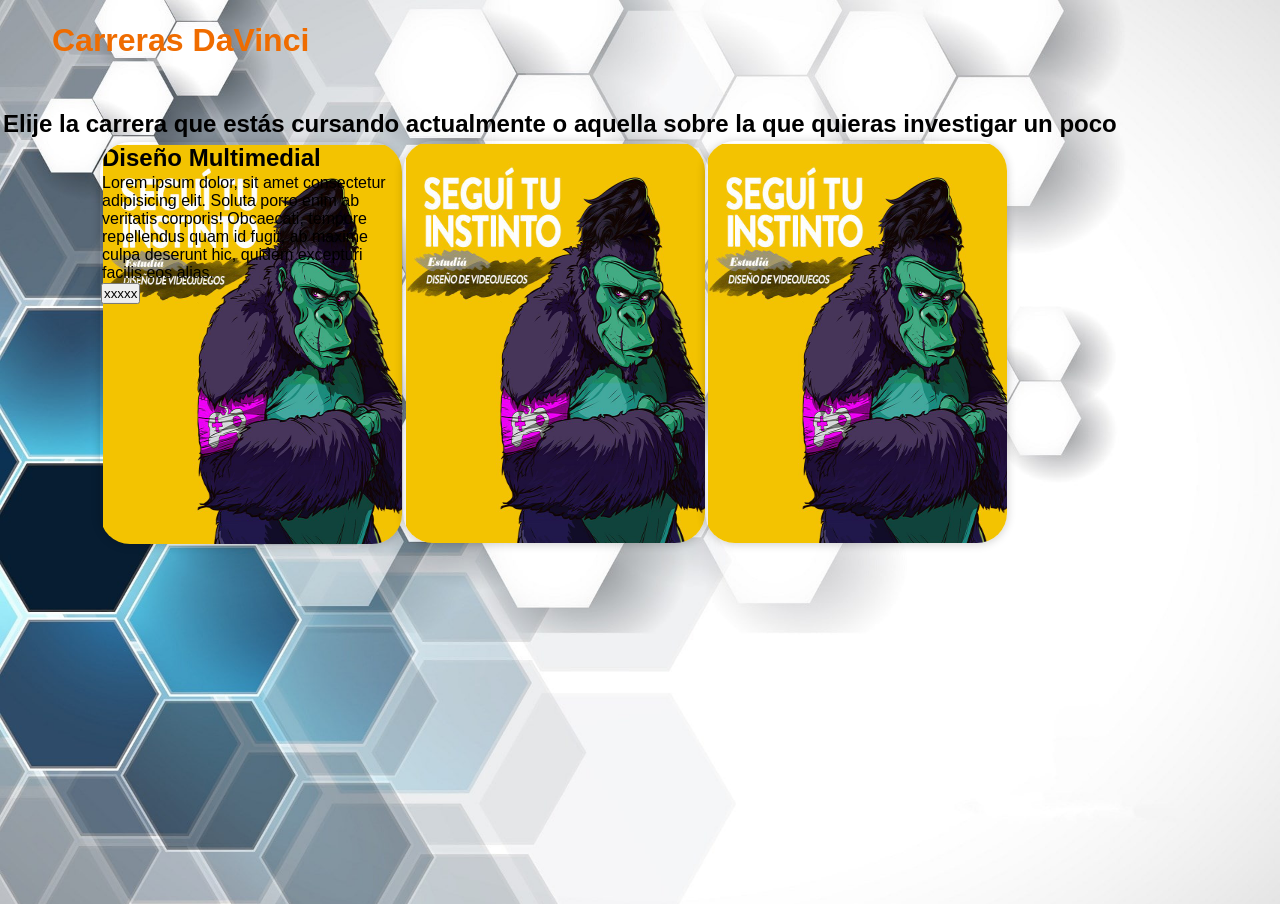
==== carreras.html @ 26aa0c49 "seccion carreras Se estableció la forma en que se visualizarán las diferentes carreras en forma de t" ====
<!DOCTYPE html>
<html lang="en">
<head>
    <meta charset="UTF-8">
    <meta http-equiv="X-UA-Compatible" content="IE=edge">
    <meta name="viewport" content="width=device-width, initial-scale=1.0">
    <link rel="stylesheet" href="style.css">
    <title>Carreras</title>
</head>
<body>
    <h1>Carreras DaVinci</h1>
    <h2>Elije la carrera que estás cursando actualmente o aquella sobre la que quieras investigar un poco</h2>

    <div class="container-card">
        <div class="card-father">
            <div class="card">
                <div class="card-front">
                    <figure>
                        <img src="imagenes/Cards/DiseñoDeVideojuegos.jpg" width="300" height="400" alt="Diseño Multimedial">
                    </figure>
                </div>
                <div class="card-back">
                    <h2>Diseño Multimedial</h2>
                    <p>Lorem ipsum dolor, sit amet consectetur adipisicing elit. Soluta porro enim ab veritatis corporis! Obcaecati, 
                        tempore repellendus quam id fugit, ab maxime culpa deserunt hic, quidem excepturi facilis eos alias.</p>
                    <input type="button" value="xxxxx" >
                </div>
            </div>
        </div>

        <div class="card">
            <figure>
                <img src="imagenes/Cards/DiseñoDeVideojuegos.jpg" width="300" height="400" alt="Diseños Gráfico Artístico Digital">
            </figure>
        </div>

        <div class="card">
            <figure>
                <img src="imagenes/Cards/DiseñoDeVideojuegos.jpg" width="300" height="400" alt="Programación de Videojuegos">
            </figure>
        </div>
    </div>

    




    
    
    



</body>
</html>
---- style.css ----
*{
    margin: 0px;
    padding: 1px;
}

body{
  display: flex;
  flex-direction: column;
  min-height: 100vh;
  margin: 0;
  background-image: url("./imagenes/hexaAZBL.jpg");
  background-size: cover;
  font-family: sans-serif;

}

.contLogin{
  display: flex;
  justify-content: center;
  margin-top:50px;
  width: 100%;
  height: 200%;
}

.formulario{
  padding: 10px 40px;
  background:rgba(0,0,0,0.7);
  border-radius: 10px;
  color: #fff;
  box-shadow: 0 15px 25px rgba(0,0,0,0.5);
}

.formulario::before{
  content:'';
  position: absolute;
  top: 0;
  left: 0;
  width: 50%;
  height: 100%;
  pointer-events: none;
}

.formulario input{
  margin-bottom: 40px;
}

.formulario img{
  position: absolute;
  top:-50px;
  left: calc(50% - 50%);
  width: 100px;
}

h1{
  padding: 20px 50px 50px;
  color: #EF6C00;
}

.formulario .input-group{
  position: relative;
}

.error{
  color: red;
}

.formulario .input-group input{
  width:100%;
  padding: 10px 0;
  font-size: 1rem;
  letter-spacing: 1px;
  margin-top: 30px;
  border: none;
  border-bottom: 1px solid #fff;
  outline: none;
  background-color: transparent;
  color: inherit;
}

.parrafo{
  display: flex;
  justify-content: right;
  background-color: none;
}

.parrafo a{
  text-decoration: none;
  color:#EF6C00;
}


.parrafo2 a{
  text-decoration: none;
  color:#EF6C00;
}

/*pantallaBienvenida*/
.p-bienvenida{
  display: flex;
  justify-content: right;
  margin-left: 50%;
  color: black;
  font-style: oblique;
  font-family: 'Franklin Gothic Medium', 'Arial Narrow', Arial, sans-serif;
  background-color: purple;
}

/* agrupa todos los botones aca */
#main-container{
  background-color: red;
}

.btn{
  text-decoration: none;
  display: inline-block;
  border-radius: 3px;
  padding: 20px 15px;
}

/* CARRERAS */
.container-card{
  display: flex;
  margin-top: 1%;
  width: 100%;
  max-width: 1100px;
  justify-content: center;
  
}

.card-father{
  *margin: 20px; /* el * antes del margin indica que no lo está aplicando en este momento */
  
}

.card{
  width: 300px;
  height: 400px;
  border-radius: 30px;
  box-shadow: 0px 1px 10px rgba(0,0,0,0.2);
  overflow: hidden;
  cursor: pointer;
  transition: all 400ms ease;
  position: relative; /*card (padre de front y back) es relative para que ambos se junten a la misma altura
}

.card:hover{
  box-shadow: 5px 5px 10px rgba(0,0,0,0.5); /*intesidad de sombreado hover*/
  transform: translateY(-3%);
}

.card-front,
.card-back{
  width: 100%;
  height: 100%;
  position: absolute;
  top: 0;
  left: 0;
  
}
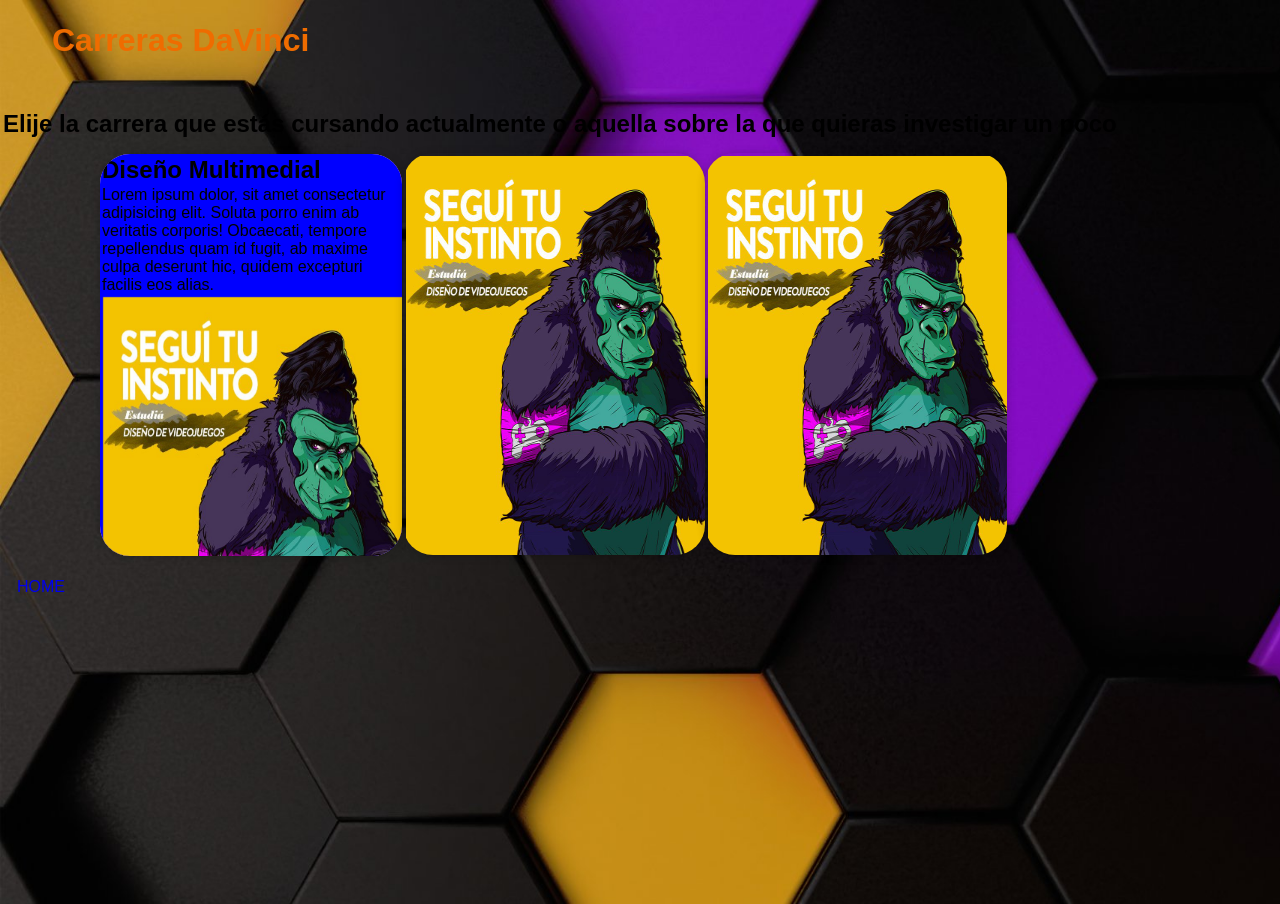
==== commit c5c6fa6b: "boton en sección carreras Se agregó boton de HOME en carreras.html Se cambió el background del body " ====
--- a/carreras.html
+++ b/carreras.html
@@ -15,15 +15,19 @@
         <div class="card-father">
             <div class="card">
                 <div class="card-front">
+                    <h2>-------------------------------------</h2>
                     <figure>
-                        <img src="imagenes/Cards/DiseñoDeVideojuegos.jpg" width="300" height="400" alt="Diseño Multimedial">
+                        <img src="imagenes/Cards/DiseñoDeVideojuegos.jpg" width="300" height="400" alt="Diseños Gráfico Artístico Digital">
                     </figure>
                 </div>
                 <div class="card-back">
                     <h2>Diseño Multimedial</h2>
                     <p>Lorem ipsum dolor, sit amet consectetur adipisicing elit. Soluta porro enim ab veritatis corporis! Obcaecati, 
                         tempore repellendus quam id fugit, ab maxime culpa deserunt hic, quidem excepturi facilis eos alias.</p>
-                    <input type="button" value="xxxxx" >
+                        <figure>
+                            <img src="imagenes/Cards/DiseñoDeVideojuegos.jpg" width="300" height="400" alt="Diseños Gráfico Artístico Digital">
+                        </figure>
+                        <input type="button" value="xxxxx" >
                 </div>
             </div>
         </div>
@@ -41,6 +45,7 @@
         </div>
     </div>
 
+    <a href="index.php" class="btn">HOME</a> <br>
     
 
 
--- a/style.css
+++ b/style.css
@@ -9,11 +9,14 @@
   flex-direction: column;
   min-height: 100vh;
   margin: 0;
-  background-image: url("./imagenes/hexaAZBL.jpg");
+  *background-color: indigo;
+  background-image: url("./imagenes/hexaVNN.jpg");
   background-size: cover;
   font-family: sans-serif;
 
 }
+
+
 
 .contLogin{
   display: flex;
@@ -100,15 +103,17 @@
   display: flex;
   justify-content: right;
   margin-left: 50%;
-  color: black;
+  color: white;
   font-style: oblique;
   font-family: 'Franklin Gothic Medium', 'Arial Narrow', Arial, sans-serif;
-  background-color: purple;
+  background:rgba(0,0,0,0.7);
+  padding: 20px;
+
 }
 
 /* agrupa todos los botones aca */
 #main-container{
-  background-color: red;
+  background-color: rgb(124, 116, 116);
 }
 
 .btn{
@@ -118,6 +123,7 @@
   padding: 20px 15px;
 }
 
+
 /* CARRERAS */
 .container-card{
   display: flex;
@@ -125,11 +131,15 @@
   width: 100%;
   max-width: 1100px;
   justify-content: center;
-  
 }
 
 .card-father{
   *margin: 20px; /* el * antes del margin indica que no lo está aplicando en este momento */
+  perspective: 1000px;
+}
+
+.card-father:active .card{
+  transform: rotateY(180deg) translateY(-3%);
   
 }
 
@@ -141,7 +151,9 @@
   overflow: hidden;
   cursor: pointer;
   transition: all 400ms ease;
-  position: relative; /*card (padre de front y back) es relative para que ambos se junten a la misma altura
+  position: relative; /*card (padre de front y back) es relative para que ambos se junten a la misma altura */
+  transform-style: preserve-3d;
+  *background: red;
 }
 
 .card:hover{
@@ -149,14 +161,24 @@
   transform: translateY(-3%);
 }
 
-.card-front,
+.card-front, /* la "," indica que se aplica el contenido de las {} a ambas "cards" */
 .card-back{
   width: 100%;
   height: 100%;
   position: absolute;
   top: 0;
   left: 0;
-  
+  backface-visibility: hidden;
+  transform-style: preserve-3d;
+  background: white;
+}
+
+.card-back{
+  background-color: blue;
+}
+
+.card-front{
+  background-color: pink;
 }
 
 
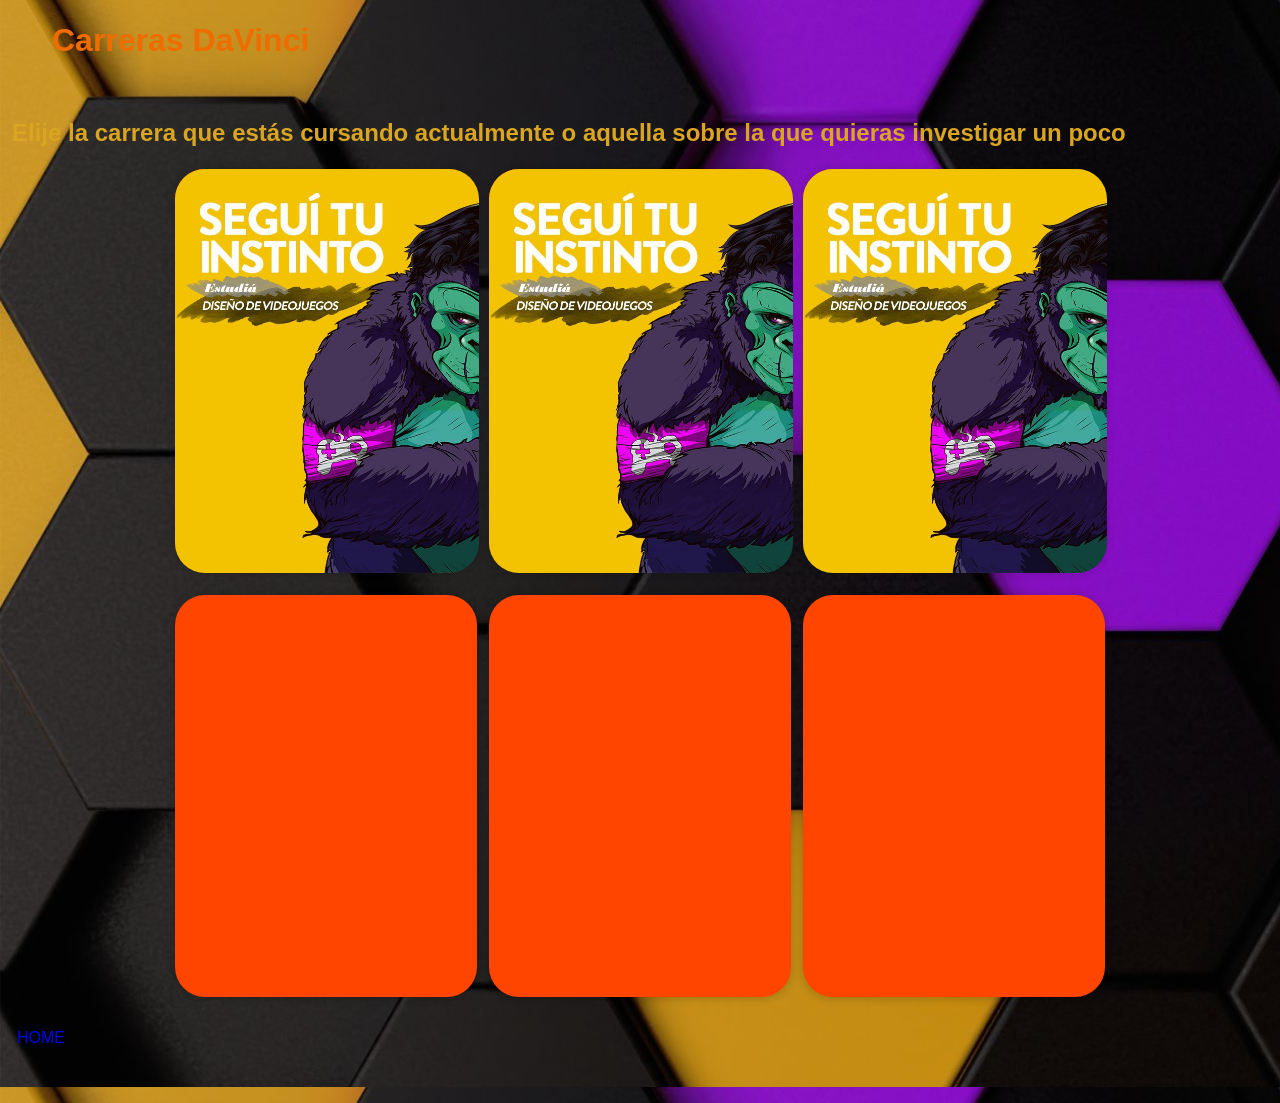
==== commit 68805c55: "Sección Carreras (Cards/Textos/efecto hover y active) Se arregló casi en su totalidad la sección de " ====
--- a/carreras.html
+++ b/carreras.html
@@ -12,39 +12,115 @@
     <h2>Elije la carrera que estás cursando actualmente o aquella sobre la que quieras investigar un poco</h2>
 
     <div class="container-card">
+        <!--Tarjeta 1-->
         <div class="card-father">
             <div class="card">
-                <div class="card-front">
-                    <h2>-------------------------------------</h2>
-                    <figure>
-                        <img src="imagenes/Cards/DiseñoDeVideojuegos.jpg" width="300" height="400" alt="Diseños Gráfico Artístico Digital">
-                    </figure>
+                <div class="card-front card1">
+                    
                 </div>
                 <div class="card-back">
                     <h2>Diseño Multimedial</h2>
-                    <p>Lorem ipsum dolor, sit amet consectetur adipisicing elit. Soluta porro enim ab veritatis corporis! Obcaecati, 
-                        tempore repellendus quam id fugit, ab maxime culpa deserunt hic, quidem excepturi facilis eos alias.</p>
-                        <figure>
-                            <img src="imagenes/Cards/DiseñoDeVideojuegos.jpg" width="300" height="400" alt="Diseños Gráfico Artístico Digital">
-                        </figure>
-                        <input type="button" value="xxxxx" >
+                    <p>Estudiar Diseño Multimedial en Escuela Da Vinci te prepara para una carrera profesional llena de 
+                        posibilidades, con un programa tecnológico e interdisciplinario que combina conocimientos 
+                        provenientes de múltiples áreas técnicas y creativas. En un ambiente estimulante, y de la mano de 
+                        profesores que son destacados profesionales en actividad, aprendé: comunicación transmedia, 
+                        programación y desarrollo de apps y páginas web, e-commerce, marketing digital, publicidad, 
+                        posproducción de cine y sonido, motion graphics, animación 3D, captura de movimiento, mapping, 
+                        diseño gráfico digital, diseño de videojuegos para advergaming, realidad virtual, y realidad aumentada, 
+                        entre otras especialidades.</p>
                 </div>
             </div>
         </div>
-
-        <div class="card">
-            <figure>
-                <img src="imagenes/Cards/DiseñoDeVideojuegos.jpg" width="300" height="400" alt="Diseños Gráfico Artístico Digital">
-            </figure>
+        <!--Tarjeta 2-->
+        <div class="card-father">
+            <div class="card">
+                <div class="card-front card2">
+                    
+                </div>
+                <div class="card-back">
+                    <h2>Diseño Gráfico Artístico Digital</h2>
+                    <p>La carrera de Diseño Gráfico Artístico Digital en Escuela Da Vinci te brinda una formación completa 
+                        en las diversas áreas artísticas y profesionales del diseño, incorporando el uso de lo último en 
+                        herramientas tecnológicas. Desarrollá tu propia estética y aprendé a comunicarte a través de un 
+                        lenguaje visual personal, combinando tipografía, fotografía, color, ilustración, imagen, video, 
+                        3D y técnicas que vinculan arte y tecnología.</p>
+                    <input type="button" value="xxxxx" >
+                </div>
+            </div>
         </div>
-
-        <div class="card">
-            <figure>
-                <img src="imagenes/Cards/DiseñoDeVideojuegos.jpg" width="300" height="400" alt="Programación de Videojuegos">
-            </figure>
+        <!--Tarjeta 3-->
+        <div class="card-father">
+            <div class="card">
+                <div class="card-front card3">
+                    
+                </div>
+                <div class="card-back">
+                    <h2>Programación de Videojuegos</h2>
+                    <p>Aprendé concept art, planificación lógica y estratégica, animación 2D y 3D, manipulación de imagen 
+                        y sonido, game design, programación y testeo, inteligencia artificial, realidad virtual, captura de 
+                        movimiento, y todo lo necesario para llevar tus proyectos desde el borrador inicial hasta su 
+                        concreción final, listos para ser distribuidos.</p>
+                    <input type="button" value="xxxxx" >
+                </div>
+            </div>
         </div>
     </div>
 
+    <div class="container-card">
+        <!--Tarjeta 4-->
+        <div class="card-father">
+            <div class="card">
+                <div class="card-front card4">
+                    
+                </div>
+                <div class="card-back">
+                    <h2>Cine de Animación y Posproducción</h2>
+                    <p>Cine de Animación y Posproducción tiene por objetivo formar un artista profesional que pueda dirigir 
+                        su obra o formar parte de un equipo en una productora. Trabajamos con los softwares que el medio 
+                        profesional requiere para cumplir con la expectativa laboral del estudiante. Los profesores que 
+                        forman a nuestros alumnos son profesionales que hoy ejercen en el medio laboral.</p>
+                </div>
+            </div>
+        </div>
+        <!--Tarjeta 5-->
+        <div class="card-father">
+            <div class="card">
+                <div class="card-front card5">
+                    
+                </div>
+                <div class="card-back">
+                    <h2>Diseño y Programación Web</h2>
+                    <p>Aprendé técnicas para la creación de Páginas Web RESS (Responsive + Server Side Components), y 
+                        Aplicaciones Móviles (Progressive Web Apps), que te permitirán convertirte en un Desarrollador 
+                        Web y Mobile experto, capaz de desarrollar front y backend (Full Stack Developer) de páginas 
+                        atractivas, modernas y funcionales.br </br>
+
+                        Todo esto se potencia con conocimientos avanzandos en IOT (Internet of Things o programación de 
+                        objetos en el mundo físico), manejo de APIs, Marketing Digital, Servidores, Diseño UX, Análisis 
+                        de Datos, Creación de Juegos Online, Creación de Contenido y Producción de Videos Web. </p>
+                    <input type="button" value="xxxxx" >
+                </div>
+            </div>
+        </div>
+        <!--Tarjeta 6-->
+        <div class="card-father">
+            <div class="card">
+                <div class="card-front card6">
+                    
+                </div>
+                <div class="card-back">
+                    <h2>Analista de Sistemasl</h2>
+                    <p>La carrera de Analista de Sistemas en Escuela Da Vinci se orienta a la formación de profesionales 
+                        con un fuerte conocimiento en tecnologías de programación y bases de datos modernas, presentes 
+                        en el mercado, con herramientas de uso habitual en las empresas. Se enfoca en los distintos tipos 
+                        de software: escritorio, sistemas web y aplicaciones móviles. Se enseñan también aspectos de 
+                        calidad de software, seguridad informática, estrategias de análisis y diseño de proyectos, que le 
+                        agregan al alumno un perfil único, apto para cargos gerenciales y de toma de decisiones.</p>
+                    <input type="button" value="xxxxx" >
+                </div>
+            </div>
+        </div>
+    </div>
     <a href="index.php" class="btn">HOME</a> <br>
     
 
--- a/style.css
+++ b/style.css
@@ -127,16 +127,25 @@
 /* CARRERAS */
 .container-card{
   display: flex;
-  margin-top: 1%;
-  width: 100%;
-  max-width: 1100px;
+  margin: 5px auto;
+  width: 1100px;
   justify-content: center;
 }
 
 .card-father{
-  *margin: 20px; /* el * antes del margin indica que no lo está aplicando en este momento */
-  perspective: 1000px;
-}
+  margin: 5px; /* el * antes del margin indica que no lo está aplicando en este momento */
+  -webkit-perspective: 800px;
+  perspective: 800px;
+  
+  
+  
+}
+
+.card-father:hover .card{
+  transform: translateY(-3%);
+  box-shadow: 5px 5px 10px rgba(0,0,0,0.5); /*intesidad de sombreado hover */
+  justify-content: center;
+} 
 
 .card-father:active .card{
   transform: rotateY(180deg) translateY(-3%);
@@ -148,37 +157,63 @@
   height: 400px;
   border-radius: 30px;
   box-shadow: 0px 1px 10px rgba(0,0,0,0.2);
-  overflow: hidden;
   cursor: pointer;
-  transition: all 400ms ease;
+  transition: all 600ms ease;
   position: relative; /*card (padre de front y back) es relative para que ambos se junten a la misma altura */
+  background: orangered;
   transform-style: preserve-3d;
-  *background: red;
-}
-
-.card:hover{
-  box-shadow: 5px 5px 10px rgba(0,0,0,0.5); /*intesidad de sombreado hover*/
-  transform: translateY(-3%);
-}
-
-.card-front, /* la "," indica que se aplica el contenido de las {} a ambas "cards" */
-.card-back{
+}
+
+
+
+
+/* la "," indica que se aplica el contenido de las {} a ambas "cards" */
+.card-front, .card-back{
   width: 100%;
   height: 100%;
   position: absolute;
   top: 0;
   left: 0;
+  -webkit-backface-visibility: hidden;
   backface-visibility: hidden;
-  transform-style: preserve-3d;
-  background: white;
+  
 }
 
 .card-back{
-  background-color: blue;
+  transform: rotateY(180deg);
+  padding: 15px;
+  justify-content: center;
+  align-items: center;
+  text-align: center;
+  color: white;
+  font-family: 'Courier New', Courier, monospace;
 }
 
 .card-front{
-  background-color: pink;
-}
-
-
+  width: 100%;
+}
+
+h2{
+  color: goldenrod;
+  padding: 10px;
+}
+
+
+.card1{
+  background-image: url(./imagenes/Cards/DiseñoDeVideojuegos.jpg);  
+  background-size: cover;
+  border-radius: 30px;
+}
+
+.card2{
+  background-image: url(./imagenes/Cards/DiseñoDeVideojuegos.jpg);
+  background-size: cover;
+  border-radius: 30px;
+
+}
+
+.card3{
+  background-image: url(./imagenes/Cards/DiseñoDeVideojuegos.jpg);
+  background-size: cover;
+  border-radius: 30px;
+}
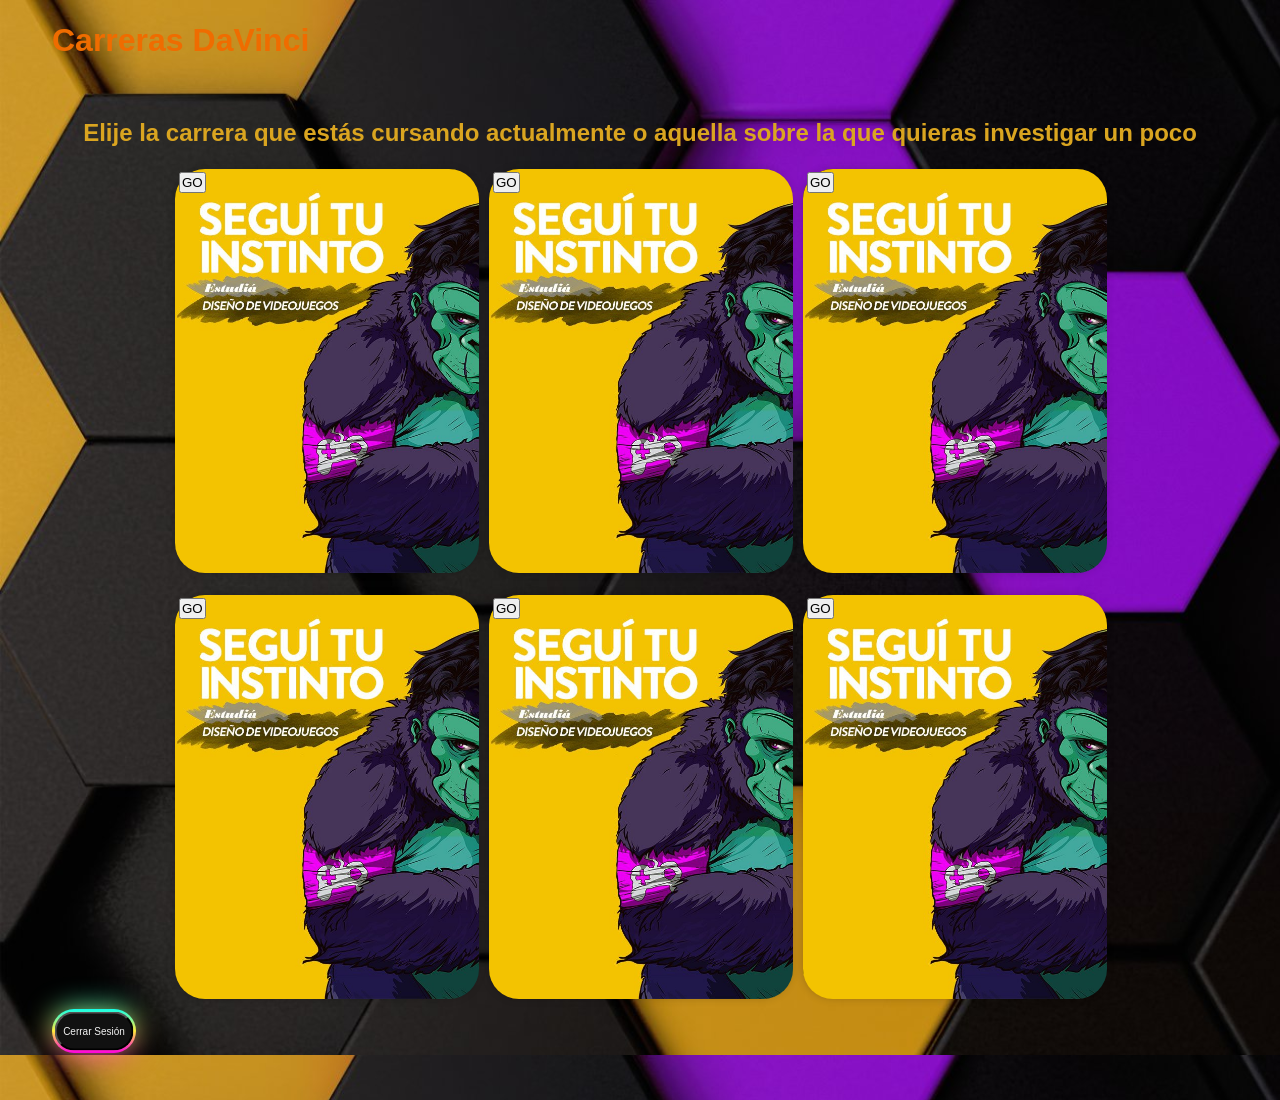
==== commit 701d161e: "Boton Glow Se agregó el botón tipo Glow a la sección de carreras. Este botón sirve de ejemplo para a" ====
--- a/carreras.html
+++ b/carreras.html
@@ -1,5 +1,5 @@
 <!DOCTYPE html>
-<html lang="en">
+<html lang="en" >
 <head>
     <meta charset="UTF-8">
     <meta http-equiv="X-UA-Compatible" content="IE=edge">
@@ -16,7 +16,11 @@
         <div class="card-father">
             <div class="card">
                 <div class="card-front card1">
-                    
+                    <div class="btn-container">
+                        <div class="button-glow btnGo">
+                            <a href="./formularioRegistro.php"><input type="button"  value="GO" ></a>
+                        </div>
+                    </div>
                 </div>
                 <div class="card-back">
                     <h2>Diseño Multimedial</h2>
@@ -27,7 +31,8 @@
                         programación y desarrollo de apps y páginas web, e-commerce, marketing digital, publicidad, 
                         posproducción de cine y sonido, motion graphics, animación 3D, captura de movimiento, mapping, 
                         diseño gráfico digital, diseño de videojuegos para advergaming, realidad virtual, y realidad aumentada, 
-                        entre otras especialidades.</p>
+                        entre otras especialidades.</p><br>
+                        
                 </div>
             </div>
         </div>
@@ -35,7 +40,11 @@
         <div class="card-father">
             <div class="card">
                 <div class="card-front card2">
-                    
+                    <div class="btn-container">
+                        <div class="button-glow btnGo">
+                            <a href="./formularioRegistro.php"><input type="button"  value="GO" ></a>
+                        </div>
+                    </div>
                 </div>
                 <div class="card-back">
                     <h2>Diseño Gráfico Artístico Digital</h2>
@@ -43,8 +52,8 @@
                         en las diversas áreas artísticas y profesionales del diseño, incorporando el uso de lo último en 
                         herramientas tecnológicas. Desarrollá tu propia estética y aprendé a comunicarte a través de un 
                         lenguaje visual personal, combinando tipografía, fotografía, color, ilustración, imagen, video, 
-                        3D y técnicas que vinculan arte y tecnología.</p>
-                    <input type="button" value="xxxxx" >
+                        3D y técnicas que vinculan arte y tecnología.</p><br>
+                    
                 </div>
             </div>
         </div>
@@ -52,15 +61,19 @@
         <div class="card-father">
             <div class="card">
                 <div class="card-front card3">
-                    
+                    <div class="btn-container">
+                        <div class="button-glow btnGo">
+                            <a href="./formularioRegistro.php"><input type="button"  value="GO" ></a>
+                        </div>
+                    </div>
                 </div>
                 <div class="card-back">
                     <h2>Programación de Videojuegos</h2>
                     <p>Aprendé concept art, planificación lógica y estratégica, animación 2D y 3D, manipulación de imagen 
                         y sonido, game design, programación y testeo, inteligencia artificial, realidad virtual, captura de 
                         movimiento, y todo lo necesario para llevar tus proyectos desde el borrador inicial hasta su 
-                        concreción final, listos para ser distribuidos.</p>
-                    <input type="button" value="xxxxx" >
+                        concreción final, listos para ser distribuidos.</p><br>
+                    
                 </div>
             </div>
         </div>
@@ -71,22 +84,31 @@
         <div class="card-father">
             <div class="card">
                 <div class="card-front card4">
-                    
+                    <div class="btn-container">
+                        <div class="button-glow btnGo">
+                            <a href="./formularioRegistro.php"><input type="button"  value="GO" ></a>
+                        </div>
+                    </div>
                 </div>
                 <div class="card-back">
                     <h2>Cine de Animación y Posproducción</h2>
                     <p>Cine de Animación y Posproducción tiene por objetivo formar un artista profesional que pueda dirigir 
                         su obra o formar parte de un equipo en una productora. Trabajamos con los softwares que el medio 
                         profesional requiere para cumplir con la expectativa laboral del estudiante. Los profesores que 
-                        forman a nuestros alumnos son profesionales que hoy ejercen en el medio laboral.</p>
-                </div>
+                        forman a nuestros alumnos son profesionales que hoy ejercen en el medio laboral.</p><br>
+                    
+                    </div>
             </div>
         </div>
         <!--Tarjeta 5-->
         <div class="card-father">
             <div class="card">
                 <div class="card-front card5">
-                    
+                    <div class="btn-container">
+                        <div class="button-glow btnGo">
+                            <a href="./formularioRegistro.php"><input type="button"  value="GO" ></a>
+                        </div>
+                    </div>
                 </div>
                 <div class="card-back">
                     <h2>Diseño y Programación Web</h2>
@@ -97,8 +119,8 @@
 
                         Todo esto se potencia con conocimientos avanzandos en IOT (Internet of Things o programación de 
                         objetos en el mundo físico), manejo de APIs, Marketing Digital, Servidores, Diseño UX, Análisis 
-                        de Datos, Creación de Juegos Online, Creación de Contenido y Producción de Videos Web. </p>
-                    <input type="button" value="xxxxx" >
+                        de Datos, Creación de Juegos Online, Creación de Contenido y Producción de Videos Web. </p><br>
+                    
                 </div>
             </div>
         </div>
@@ -106,7 +128,13 @@
         <div class="card-father">
             <div class="card">
                 <div class="card-front card6">
-                    
+                    <div class="btn-container">
+                        <div class="button-glow btnGo">
+                            <a href="./formularioRegistro.php"><input type="button" value="GO" ></a>
+                            <span></span>
+                            <span></span>
+                        </div>
+                    </div>
                 </div>
                 <div class="card-back">
                     <h2>Analista de Sistemasl</h2>
@@ -115,14 +143,20 @@
                         en el mercado, con herramientas de uso habitual en las empresas. Se enfoca en los distintos tipos 
                         de software: escritorio, sistemas web y aplicaciones móviles. Se enseñan también aspectos de 
                         calidad de software, seguridad informática, estrategias de análisis y diseño de proyectos, que le 
-                        agregan al alumno un perfil único, apto para cargos gerenciales y de toma de decisiones.</p>
-                    <input type="button" value="xxxxx" >
+                        agregan al alumno un perfil único, apto para cargos gerenciales y de toma de decisiones.</p><br>
+                   
                 </div>
             </div>
         </div>
     </div>
-    <a href="index.php" class="btn">HOME</a> <br>
-    
+
+    <div class="center">
+        <div class="outer button">
+            <a href="index.php"><button>Cerrar Sesión</button></a>
+            <span></span>
+            <span></span>
+        </div>
+    </div>
 
 
 
--- a/style.css
+++ b/style.css
@@ -5,7 +5,7 @@
 }
 
 body{
-  display: flex;
+  display: grid;
   flex-direction: column;
   min-height: 100vh;
   margin: 0;
@@ -13,6 +13,7 @@
   background-image: url("./imagenes/hexaVNN.jpg");
   background-size: cover;
   font-family: sans-serif;
+  font-size-adjust: auto;
 
 }
 
@@ -111,17 +112,83 @@
 
 }
 
-/* agrupa todos los botones aca */
+
 #main-container{
   background-color: rgb(124, 116, 116);
 }
-
-.btn{
-  text-decoration: none;
-  display: inline-block;
-  border-radius: 3px;
-  padding: 20px 15px;
-}
+/* BOTONES */ /*center = btn-container, outer button = .button-glow y button = btnGo */
+.center{
+  display: flex;
+  text-align: center;
+  align-items: center;
+  justify-content:left;
+}
+
+.outer{
+  position: relative;
+  margin: 0 50px;
+  background: linear-gradient(#14ffe9, #ffeb3b, #ff00e0);
+
+}
+
+.button{
+  height: 40px;
+  width: 80px;
+  border-radius: 50px;
+}
+
+.outer button, .outer span{
+  position: absolute;
+  top: 50%;
+  left: 50%;
+  transform: translate(-50%, -50%);
+}
+
+.outer button{ /*boton propiamente */
+  background: #111;
+  color: #f2f2f2;
+  z-index: 1;
+  outline: none;
+  font-size: 10px;
+  cursor: pointer;
+}
+
+.button button{ /*el relleno interno debe ser 10px menor que el fondo */
+  height: 39px;
+  width: 79px;
+  border-radius: 50px;
+}
+
+.outer span{
+  height: 100%;
+  width: 100%;
+  background: inherit; /*inherit hace que el elemento al cual se aplica tome el valor caluclado de la propiedad de su elemento padre */
+}
+
+.button span{
+  border-radius: 50px;
+}
+.outer span:nth-child(1){ /*primer span*/
+  filter: blur(7px);  
+}
+.outer span:nth-child(2){ /*segundo span */
+  filter: blur(14px);
+}
+
+.outer{
+  animation: rotate 1.5s linear infinite;
+}
+
+@keyframes rotate{
+  0%{
+    filter: hue-rotate(0deg);
+  }
+  100%{
+    filter: hue-rotate(360deg);
+  }
+}
+
+
 
 
 /* CARRERAS */
@@ -136,9 +203,7 @@
   margin: 5px; /* el * antes del margin indica que no lo está aplicando en este momento */
   -webkit-perspective: 800px;
   perspective: 800px;
-  
-  
-  
+
 }
 
 .card-father:hover .card{
@@ -160,7 +225,7 @@
   cursor: pointer;
   transition: all 600ms ease;
   position: relative; /*card (padre de front y back) es relative para que ambos se junten a la misma altura */
-  background: orangered;
+  background: black;
   transform-style: preserve-3d;
 }
 
@@ -176,25 +241,30 @@
   left: 0;
   -webkit-backface-visibility: hidden;
   backface-visibility: hidden;
-  
+  justify-content: center;
 }
 
 .card-back{
   transform: rotateY(180deg);
   padding: 15px;
-  justify-content: center;
+  justify-content:center;
   align-items: center;
-  text-align: center;
+  text-align:justify;
   color: white;
   font-family: 'Courier New', Courier, monospace;
+  background-color: balck;
+  border-radius: 30px;
+  
 }
 
 .card-front{
   width: 100%;
+  
 }
 
 h2{
   color: goldenrod;
+  text-align: center;
   padding: 10px;
 }
 
@@ -217,3 +287,93 @@
   background-size: cover;
   border-radius: 30px;
 }
+
+.card4{
+  background-image: url(./imagenes/Cards/DiseñoDeVideojuegos.jpg);
+  background-size: cover;
+  border-radius: 30px;
+}
+
+.card5{
+  background-image: url(./imagenes/Cards/DiseñoDeVideojuegos.jpg);
+  background-size: cover;
+  border-radius: 30px;
+}
+
+.card6{
+  background-image: url(./imagenes/Cards/DiseñoDeVideojuegos.jpg);
+  background-size: cover;
+  border-radius: 30px;
+}
+
+/*prueba de botones glow */
+.center{
+  display: flex;
+  text-align: center;
+  align-items: center;
+  justify-content:left;
+}
+
+.outer{
+  position: relative;
+  margin: 0 50px;
+  background: linear-gradient(#14ffe9, #ffeb3b, #ff00e0);
+
+}
+
+.button{
+  height: 40px;
+  width: 80px;
+  border-radius: 50px;
+}
+
+.outer button, .outer span{
+  position: absolute;
+  top: 50%;
+  left: 50%;
+  transform: translate(-50%, -50%);
+}
+
+.outer button{ /*boton propiamente */
+  background: #111;
+  color: #f2f2f2;
+  z-index: 1;
+  outline: none;
+  font-size: 10px;
+  cursor: pointer;
+}
+
+.button button{ /*el relleno interno debe ser 10px menor que el fondo */
+  height: 39px;
+  width: 79px;
+  border-radius: 50px;
+}
+
+.outer span{
+  height: 100%;
+  width: 100%;
+  background: inherit; /*inherit hace que el elemento al cual se aplica tome el valor caluclado de la propiedad de su elemento padre */
+}
+
+.button span{
+  border-radius: 50px;
+}
+.outer span:nth-child(1){ /*primer span*/
+  filter: blur(7px);  
+}
+.outer span:nth-child(2){ /*segundo span */
+  filter: blur(14px);
+}
+
+.outer{
+  animation: rotate 1.5s linear infinite;
+}
+
+@keyframes rotate{
+  0%{
+    filter: hue-rotate(0deg);
+  }
+  100%{
+    filter: hue-rotate(360deg);
+  }
+}
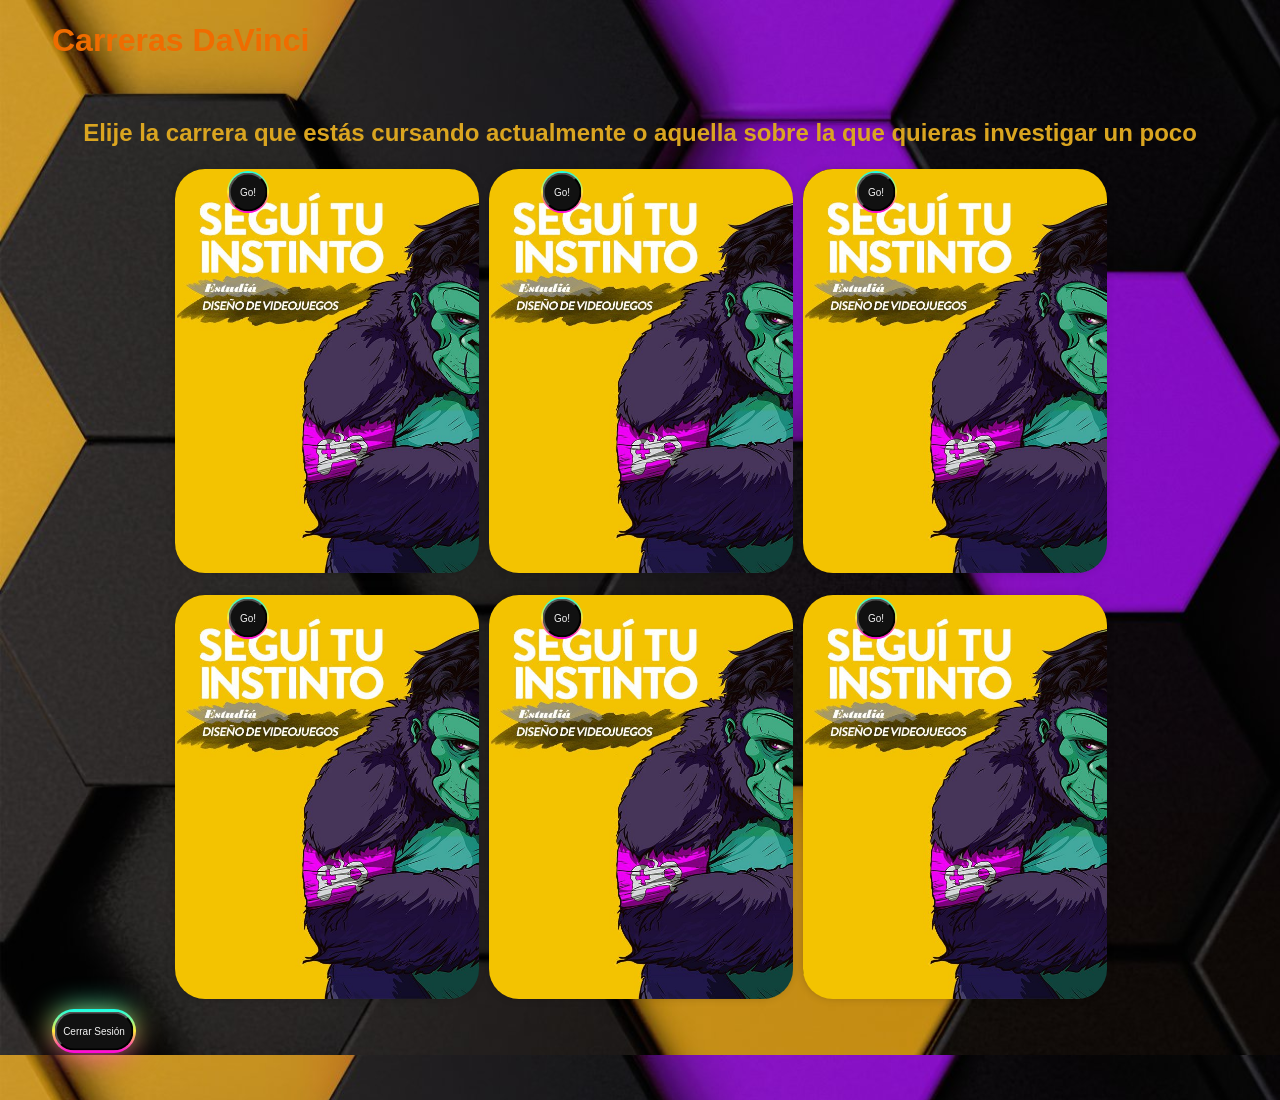
==== commit 11056d82: "Botones Glo en las Cards Se agregaron los botones tipo Glow a casa Card de carrera. Falta efecto hov" ====
--- a/carreras.html
+++ b/carreras.html
@@ -18,7 +18,9 @@
                 <div class="card-front card1">
                     <div class="btn-container">
                         <div class="button-glow btnGo">
-                            <a href="./formularioRegistro.php"><input type="button"  value="GO" ></a>
+                            <a href="pensum.xxx"><button>Go!</button></a>
+                            <span></span>
+                            <span></span>
                         </div>
                     </div>
                 </div>
@@ -42,7 +44,9 @@
                 <div class="card-front card2">
                     <div class="btn-container">
                         <div class="button-glow btnGo">
-                            <a href="./formularioRegistro.php"><input type="button"  value="GO" ></a>
+                            <a href="pensum.xxx"><button>Go!</button></a>
+                            <span></span>
+                            <span></span>
                         </div>
                     </div>
                 </div>
@@ -63,7 +67,9 @@
                 <div class="card-front card3">
                     <div class="btn-container">
                         <div class="button-glow btnGo">
-                            <a href="./formularioRegistro.php"><input type="button"  value="GO" ></a>
+                            <a href="pensum.xxx"><button>Go!</button></a>
+                            <span></span>
+                            <span></span>
                         </div>
                     </div>
                 </div>
@@ -86,7 +92,9 @@
                 <div class="card-front card4">
                     <div class="btn-container">
                         <div class="button-glow btnGo">
-                            <a href="./formularioRegistro.php"><input type="button"  value="GO" ></a>
+                            <a href="pensum.xxx"><button>Go!</button></a>
+                            <span></span>
+                            <span></span>
                         </div>
                     </div>
                 </div>
@@ -106,7 +114,9 @@
                 <div class="card-front card5">
                     <div class="btn-container">
                         <div class="button-glow btnGo">
-                            <a href="./formularioRegistro.php"><input type="button"  value="GO" ></a>
+                            <a href="pensum.xxx"><button>Go!</button></a>
+                            <span></span>
+                            <span></span>
                         </div>
                     </div>
                 </div>
@@ -130,7 +140,7 @@
                 <div class="card-front card6">
                     <div class="btn-container">
                         <div class="button-glow btnGo">
-                            <a href="./formularioRegistro.php"><input type="button" value="GO" ></a>
+                            <a href="pensum.xxx"><button>Go!</button></a>
                             <span></span>
                             <span></span>
                         </div>
--- a/style.css
+++ b/style.css
@@ -16,8 +16,6 @@
   font-size-adjust: auto;
 
 }
-
-
 
 .contLogin{
   display: flex;
@@ -116,35 +114,36 @@
 #main-container{
   background-color: rgb(124, 116, 116);
 }
-/* BOTONES */ /*center = btn-container, outer button = .button-glow y button = btnGo */
-.center{
+/* BOTONES */ /*center = btn-container, outer = .button-glow y button = btnGo , luego tienes la clase button*/
+.btn-container{
   display: flex;
   text-align: center;
-  align-items: center;
+  align-items:right;
   justify-content:left;
-}
-
-.outer{
+  
+}
+
+.button-glow{
   position: relative;
   margin: 0 50px;
   background: linear-gradient(#14ffe9, #ffeb3b, #ff00e0);
 
 }
 
-.button{
+.btnGo{
   height: 40px;
-  width: 80px;
-  border-radius: 50px;
-}
-
-.outer button, .outer span{
+  width: 40px;
+  border-radius: 50px;
+}
+
+.button-glow button, .button-glow span{
   position: absolute;
   top: 50%;
   left: 50%;
   transform: translate(-50%, -50%);
 }
 
-.outer button{ /*boton propiamente */
+.button-glow button{ /*boton propiamente */
   background: #111;
   color: #f2f2f2;
   z-index: 1;
@@ -153,9 +152,9 @@
   cursor: pointer;
 }
 
-.button button{ /*el relleno interno debe ser 10px menor que el fondo */
+.btnGo button{ /*el relleno interno debe ser 10px menor que el fondo */
   height: 39px;
-  width: 79px;
+  width: 39px;
   border-radius: 50px;
 }
 
@@ -165,17 +164,17 @@
   background: inherit; /*inherit hace que el elemento al cual se aplica tome el valor caluclado de la propiedad de su elemento padre */
 }
 
-.button span{
-  border-radius: 50px;
-}
-.outer span:nth-child(1){ /*primer span*/
+.button-glow span{
+  border-radius: 50px;
+}
+.button-glow span:nth-child(1){ /*primer span*/
   filter: blur(7px);  
 }
-.outer span:nth-child(2){ /*segundo span */
+.button-glow span:nth-child(2){ /*segundo span */
   filter: blur(14px);
 }
 
-.outer{
+.button-glow{
   animation: rotate 1.5s linear infinite;
 }
 
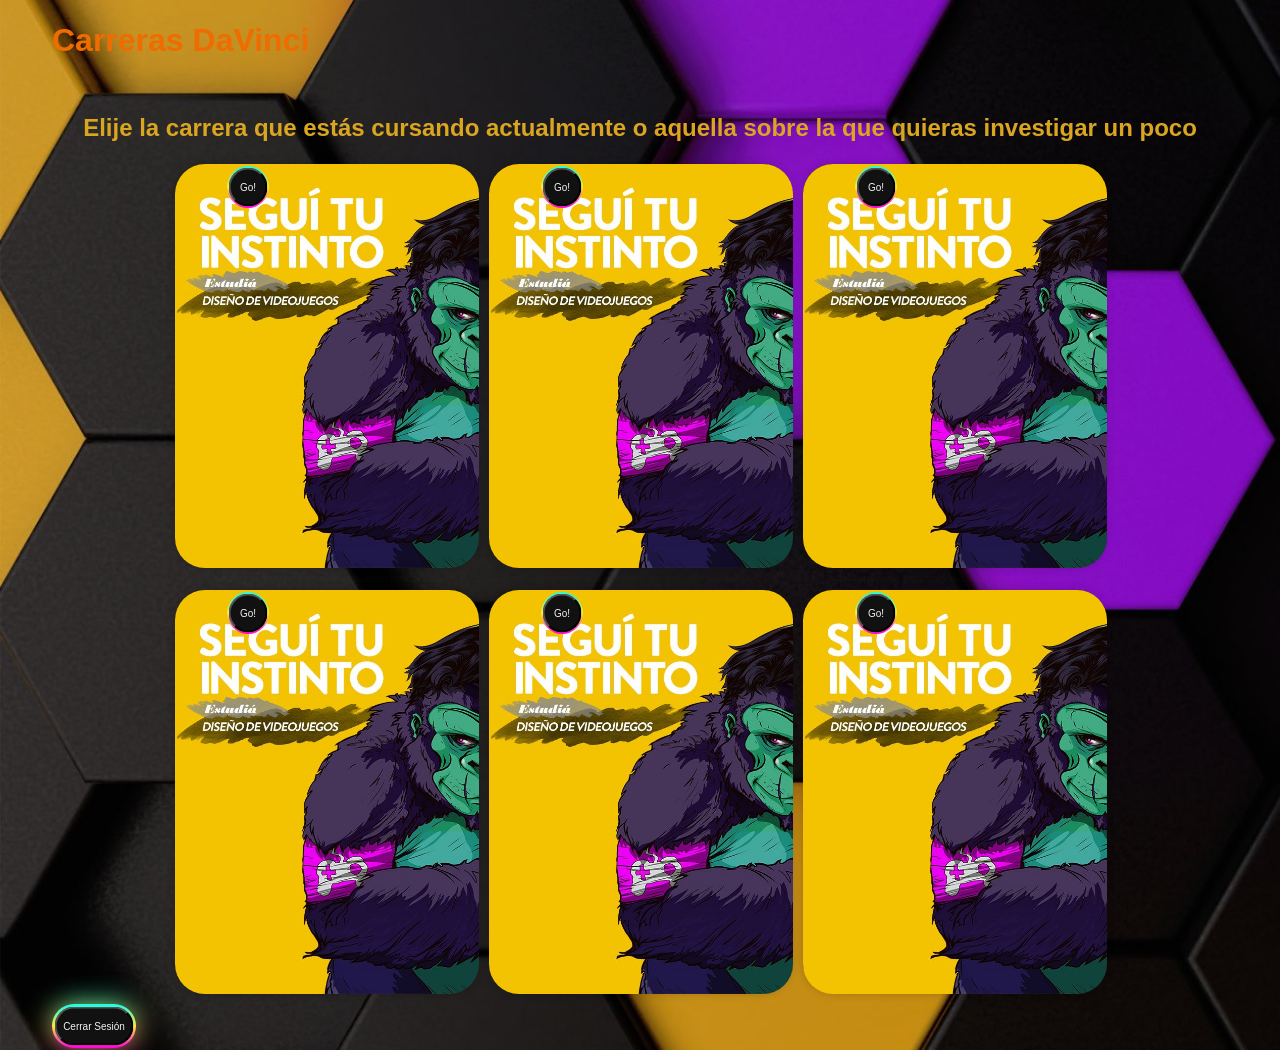
==== commit 1449e60b: "card-back (fixed) Se arreglaron los margins del h2 Se arreglaron los paddings y margins de contenido" ====
--- a/carreras.html
+++ b/carreras.html
@@ -25,15 +25,14 @@
                     </div>
                 </div>
                 <div class="card-back">
-                    <h2>Diseño Multimedial</h2>
-                    <p>Estudiar Diseño Multimedial en Escuela Da Vinci te prepara para una carrera profesional llena de 
-                        posibilidades, con un programa tecnológico e interdisciplinario que combina conocimientos 
-                        provenientes de múltiples áreas técnicas y creativas. En un ambiente estimulante, y de la mano de 
-                        profesores que son destacados profesionales en actividad, aprendé: comunicación transmedia, 
+                    <div class="card-text">
+                        <h2>Diseño Multimedial</h2>
+                        <p>Diseño Multimedial combina conocimientos de múltiples áreas técnicas y creativas. Aprendé: comunicación transmedia, 
                         programación y desarrollo de apps y páginas web, e-commerce, marketing digital, publicidad, 
                         posproducción de cine y sonido, motion graphics, animación 3D, captura de movimiento, mapping, 
                         diseño gráfico digital, diseño de videojuegos para advergaming, realidad virtual, y realidad aumentada, 
                         entre otras especialidades.</p><br>
+                    </div>
                         
                 </div>
             </div>
@@ -51,12 +50,14 @@
                     </div>
                 </div>
                 <div class="card-back">
-                    <h2>Diseño Gráfico Artístico Digital</h2>
-                    <p>La carrera de Diseño Gráfico Artístico Digital en Escuela Da Vinci te brinda una formación completa 
+                    <div class="card-text">
+                        <h2>Diseño Gráfico Artístico Digital</h2>
+                        <p>La carrera de Diseño Gráfico Artístico Digital en Escuela Da Vinci te brinda una formación completa 
                         en las diversas áreas artísticas y profesionales del diseño, incorporando el uso de lo último en 
                         herramientas tecnológicas. Desarrollá tu propia estética y aprendé a comunicarte a través de un 
                         lenguaje visual personal, combinando tipografía, fotografía, color, ilustración, imagen, video, 
                         3D y técnicas que vinculan arte y tecnología.</p><br>
+                    </div>
                     
                 </div>
             </div>
@@ -74,11 +75,13 @@
                     </div>
                 </div>
                 <div class="card-back">
-                    <h2>Programación de Videojuegos</h2>
-                    <p>Aprendé concept art, planificación lógica y estratégica, animación 2D y 3D, manipulación de imagen 
-                        y sonido, game design, programación y testeo, inteligencia artificial, realidad virtual, captura de 
-                        movimiento, y todo lo necesario para llevar tus proyectos desde el borrador inicial hasta su 
-                        concreción final, listos para ser distribuidos.</p><br>
+                    <div class="card-text">
+                        <h2>Programación de Videojuegos</h2>
+                        <p>Aprendé concept art, planificación lógica y estratégica, animación 2D y 3D, manipulación de imagen 
+                            y sonido, game design, programación y testeo, inteligencia artificial, realidad virtual, captura de 
+                            movimiento, y todo lo necesario para llevar tus proyectos desde el borrador inicial hasta su 
+                            concreción final, listos para ser distribuidos.</p><br>
+                    </div>
                     
                 </div>
             </div>
@@ -99,11 +102,13 @@
                     </div>
                 </div>
                 <div class="card-back">
-                    <h2>Cine de Animación y Posproducción</h2>
-                    <p>Cine de Animación y Posproducción tiene por objetivo formar un artista profesional que pueda dirigir 
+                    <div class="card-text">
+                        <h2>Cine de Animación y Posproducción</h2>
+                        <p>Cine de Animación y Posproducción tiene por objetivo formar un artista profesional que pueda dirigir 
                         su obra o formar parte de un equipo en una productora. Trabajamos con los softwares que el medio 
                         profesional requiere para cumplir con la expectativa laboral del estudiante. Los profesores que 
                         forman a nuestros alumnos son profesionales que hoy ejercen en el medio laboral.</p><br>
+                    </div>
                     
                     </div>
             </div>
@@ -121,15 +126,14 @@
                     </div>
                 </div>
                 <div class="card-back">
-                    <h2>Diseño y Programación Web</h2>
-                    <p>Aprendé técnicas para la creación de Páginas Web RESS (Responsive + Server Side Components), y 
-                        Aplicaciones Móviles (Progressive Web Apps), que te permitirán convertirte en un Desarrollador 
-                        Web y Mobile experto, capaz de desarrollar front y backend (Full Stack Developer) de páginas 
-                        atractivas, modernas y funcionales.br </br>
-
-                        Todo esto se potencia con conocimientos avanzandos en IOT (Internet of Things o programación de 
-                        objetos en el mundo físico), manejo de APIs, Marketing Digital, Servidores, Diseño UX, Análisis 
-                        de Datos, Creación de Juegos Online, Creación de Contenido y Producción de Videos Web. </p><br>
+                    <div class="card-text">
+                        <h2>Diseño y Programación Web</h2>
+                        <p>Aprendé técnicas para la creación de Páginas Web RESS (Responsive + Server Side Components), y 
+                        Aplicaciones Móviles. Convertite en un Desarrollador Web y Mobile experto, capaz de desarrollar front y backend 
+                        (Full Stack Developer).
+                        Potenciate con conocimientos avanzandos en IOT (Internet of Things), manejo de APIs, Marketing Digital, Servidores, Diseño UX, Análisis 
+                        de Datos, Creación de Juegos Online, Creación de Contenido y Producción de Videos Web. </p>
+                    </div>
                     
                 </div>
             </div>
@@ -147,13 +151,15 @@
                     </div>
                 </div>
                 <div class="card-back">
-                    <h2>Analista de Sistemasl</h2>
-                    <p>La carrera de Analista de Sistemas en Escuela Da Vinci se orienta a la formación de profesionales 
-                        con un fuerte conocimiento en tecnologías de programación y bases de datos modernas, presentes 
-                        en el mercado, con herramientas de uso habitual en las empresas. Se enfoca en los distintos tipos 
+                    <div class="card-text">
+                        <h2>Analista de Sistemasl</h2>
+                        <p>La carrera de Analista de Sistemas se orienta a la formación de profesionales 
+                        con un fuerte conocimiento en tecnologías de programación y bases de datos modernas. 
+                        Se enfoca en los distintos tipos 
                         de software: escritorio, sistemas web y aplicaciones móviles. Se enseñan también aspectos de 
                         calidad de software, seguridad informática, estrategias de análisis y diseño de proyectos, que le 
                         agregan al alumno un perfil único, apto para cargos gerenciales y de toma de decisiones.</p><br>
+                    </div>
                    
                 </div>
             </div>
--- a/style.css
+++ b/style.css
@@ -202,6 +202,7 @@
   margin: 5px; /* el * antes del margin indica que no lo está aplicando en este momento */
   -webkit-perspective: 800px;
   perspective: 800px;
+  
 
 }
 
@@ -209,6 +210,7 @@
   transform: translateY(-3%);
   box-shadow: 5px 5px 10px rgba(0,0,0,0.5); /*intesidad de sombreado hover */
   justify-content: center;
+  
 } 
 
 .card-father:active .card{
@@ -245,26 +247,33 @@
 
 .card-back{
   transform: rotateY(180deg);
-  padding: 15px;
+  margin: auto;
+  margin-top: none;
   justify-content:center;
   align-items: center;
-  text-align:justify;
+  text-align:auto;
   color: white;
   font-family: 'Courier New', Courier, monospace;
   background-color: balck;
   border-radius: 30px;
-  
+  position:relative;
 }
 
 .card-front{
   width: 100%;
   
+}
+
+.card-text{
+  position: absolute;
+  padding: 2px 10px 0px 10px;
+  justify-content: auto;
 }
 
 h2{
   color: goldenrod;
   text-align: center;
-  padding: 10px;
+  padding: 5px 1px 10px 1px;
 }
 
 
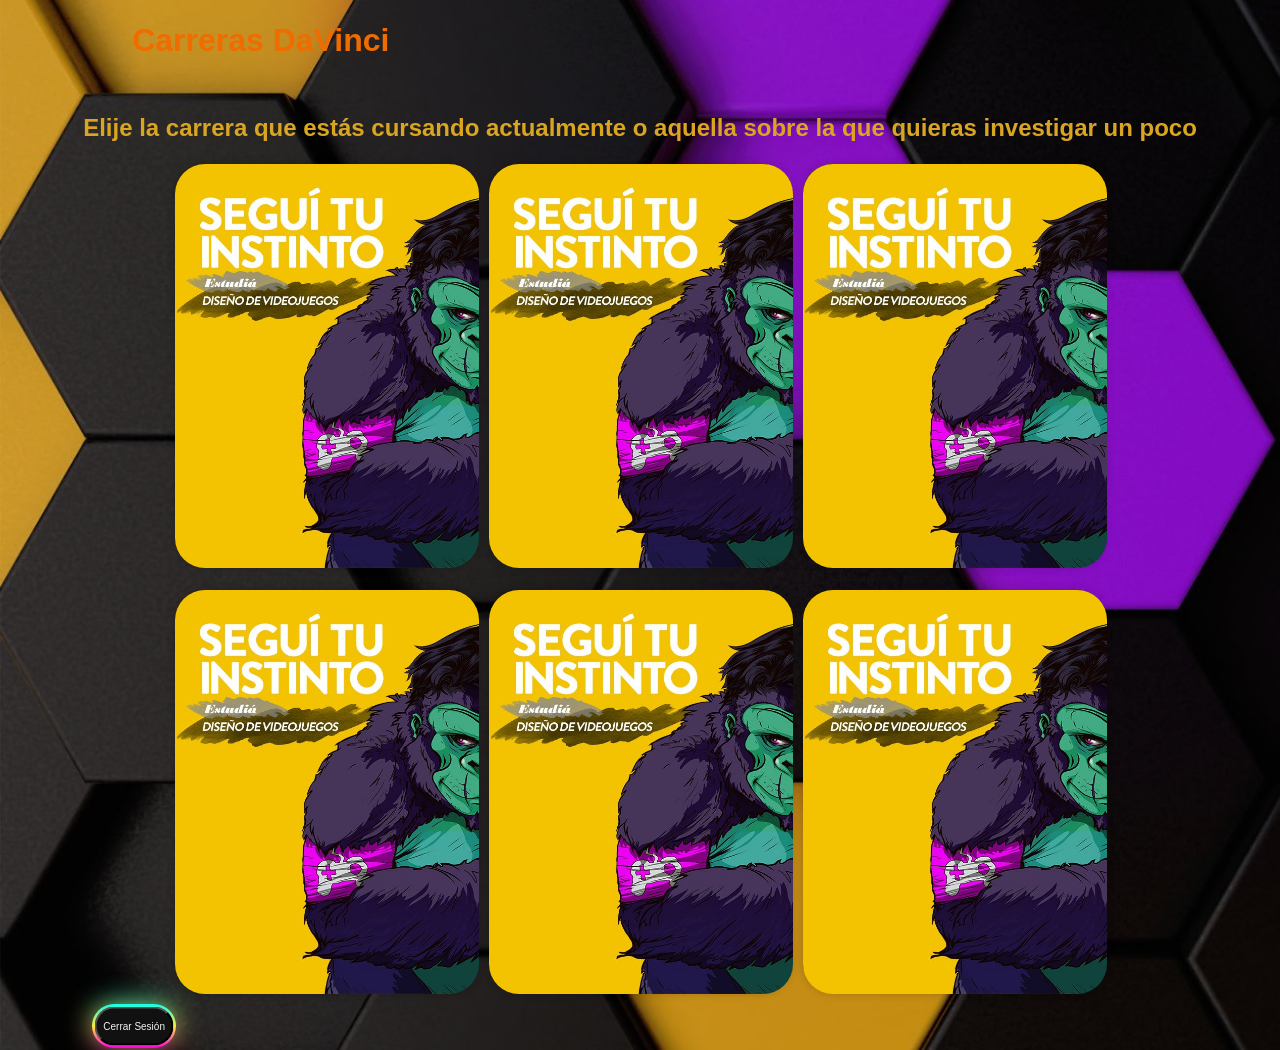
==== commit 4f1b1455: "Botón de las cards y link a Flujograma Se pasaron los botones de las Cards a la parte trasera y se l" ====
--- a/carreras.html
+++ b/carreras.html
@@ -17,11 +17,6 @@
             <div class="card">
                 <div class="card-front card1">
                     <div class="btn-container">
-                        <div class="button-glow btnGo">
-                            <a href="pensum.xxx"><button>Go!</button></a>
-                            <span></span>
-                            <span></span>
-                        </div>
                     </div>
                 </div>
                 <div class="card-back">
@@ -33,6 +28,11 @@
                         diseño gráfico digital, diseño de videojuegos para advergaming, realidad virtual, y realidad aumentada, 
                         entre otras especialidades.</p><br>
                     </div>
+                    <div class="button-glow btnGo">
+                        <a href="flujograma.html"><button>Go!</button></a>
+                        <span></span>
+                        <span></span>
+                    </div>
                         
                 </div>
             </div>
@@ -42,11 +42,6 @@
             <div class="card">
                 <div class="card-front card2">
                     <div class="btn-container">
-                        <div class="button-glow btnGo">
-                            <a href="pensum.xxx"><button>Go!</button></a>
-                            <span></span>
-                            <span></span>
-                        </div>
                     </div>
                 </div>
                 <div class="card-back">
@@ -58,6 +53,11 @@
                         lenguaje visual personal, combinando tipografía, fotografía, color, ilustración, imagen, video, 
                         3D y técnicas que vinculan arte y tecnología.</p><br>
                     </div>
+                    <div class="button-glow btnGo">
+                        <a href="flujograma.html"><button>Go!</button></a>
+                        <span></span>
+                        <span></span>
+                    </div>
                     
                 </div>
             </div>
@@ -67,11 +67,6 @@
             <div class="card">
                 <div class="card-front card3">
                     <div class="btn-container">
-                        <div class="button-glow btnGo">
-                            <a href="pensum.xxx"><button>Go!</button></a>
-                            <span></span>
-                            <span></span>
-                        </div>
                     </div>
                 </div>
                 <div class="card-back">
@@ -82,7 +77,11 @@
                             movimiento, y todo lo necesario para llevar tus proyectos desde el borrador inicial hasta su 
                             concreción final, listos para ser distribuidos.</p><br>
                     </div>
-                    
+                    <div class="button-glow btnGo">
+                        <a href="flujograma.html"><button>Go!</button></a>
+                        <span></span>
+                        <span></span>
+                    </div>
                 </div>
             </div>
         </div>
@@ -94,11 +93,6 @@
             <div class="card">
                 <div class="card-front card4">
                     <div class="btn-container">
-                        <div class="button-glow btnGo">
-                            <a href="pensum.xxx"><button>Go!</button></a>
-                            <span></span>
-                            <span></span>
-                        </div>
                     </div>
                 </div>
                 <div class="card-back">
@@ -109,8 +103,12 @@
                         profesional requiere para cumplir con la expectativa laboral del estudiante. Los profesores que 
                         forman a nuestros alumnos son profesionales que hoy ejercen en el medio laboral.</p><br>
                     </div>
-                    
+                    <div class="button-glow btnGo">
+                        <a href="flujograma.html"><button>Go!</button></a>
+                        <span></span>
+                        <span></span>
                     </div>
+                </div>
             </div>
         </div>
         <!--Tarjeta 5-->
@@ -118,11 +116,6 @@
             <div class="card">
                 <div class="card-front card5">
                     <div class="btn-container">
-                        <div class="button-glow btnGo">
-                            <a href="pensum.xxx"><button>Go!</button></a>
-                            <span></span>
-                            <span></span>
-                        </div>
                     </div>
                 </div>
                 <div class="card-back">
@@ -134,7 +127,11 @@
                         Potenciate con conocimientos avanzandos en IOT (Internet of Things), manejo de APIs, Marketing Digital, Servidores, Diseño UX, Análisis 
                         de Datos, Creación de Juegos Online, Creación de Contenido y Producción de Videos Web. </p>
                     </div>
-                    
+                    <div class="button-glow btnGo">
+                        <a href="flujograma.html"><button>Go!</button></a>
+                        <span></span>
+                        <span></span>
+                    </div>
                 </div>
             </div>
         </div>
@@ -143,11 +140,6 @@
             <div class="card">
                 <div class="card-front card6">
                     <div class="btn-container">
-                        <div class="button-glow btnGo">
-                            <a href="pensum.xxx"><button>Go!</button></a>
-                            <span></span>
-                            <span></span>
-                        </div>
                     </div>
                 </div>
                 <div class="card-back">
@@ -160,7 +152,11 @@
                         calidad de software, seguridad informática, estrategias de análisis y diseño de proyectos, que le 
                         agregan al alumno un perfil único, apto para cargos gerenciales y de toma de decisiones.</p><br>
                     </div>
-                   
+                    <div class="button-glow btnGo">
+                        <a href="flujograma.html"><button>Go!</button></a>
+                        <span></span>
+                        <span></span>
+                    </div>
                 </div>
             </div>
         </div>
--- a/style.css
+++ b/style.css
@@ -7,14 +7,14 @@
 body{
   display: grid;
   flex-direction: column;
-  min-height: 100vh;
+  *min-height: 100vh;
   margin: 0;
   *background-color: indigo;
   background-image: url("./imagenes/hexaVNN.jpg");
   background-size: cover;
   font-family: sans-serif;
   font-size-adjust: auto;
-
+  justify-content: center;
 }
 
 .contLogin{
@@ -31,6 +31,8 @@
   border-radius: 10px;
   color: #fff;
   box-shadow: 0 15px 25px rgba(0,0,0,0.5);
+  width: 90%;
+
 }
 
 .formulario::before{
@@ -123,11 +125,10 @@
   
 }
 
-.button-glow{
+.button-glow{ /* botón circular de Go! */
   position: relative;
-  margin: 0 50px;
+  margin: 355px 0px 0px 130px ;
   background: linear-gradient(#14ffe9, #ffeb3b, #ff00e0);
-
 }
 
 .btnGo{
@@ -187,7 +188,82 @@
   }
 }
 
-
+/*botones glow */
+.botones-menu{
+  display: flex;
+}
+
+.center{
+  display: flex;
+  text-align: center;
+  align-items: center;
+  justify-content:left;
+  padding: none;
+}
+
+.outer{
+  position: relative;
+  margin: 0 10px;
+  background: linear-gradient(#14ffe9, #ffeb3b, #ff00e0);
+
+}
+
+.button{
+  height: 40px;
+  width: 80px;
+  border-radius: 50px;
+}
+
+.outer button, .outer span{
+  position: absolute;
+  top: 50%;
+  left: 50%;
+  transform: translate(-50%, -50%);
+}
+
+.outer button{ /*boton propiamente */
+  background: #111;
+  color: #f2f2f2;
+  z-index: 1;
+  outline: none;
+  font-size: 10px;
+  cursor: pointer;
+}
+
+.button button{ /*el relleno interno debe ser 10px menor que el fondo */
+  height: 39px;
+  width: 79px;
+  border-radius: 50px;
+}
+
+.outer span{
+  height: 100%;
+  width: 100%;
+  background: inherit; /*inherit hace que el elemento al cual se aplica tome el valor caluclado de la propiedad de su elemento padre */
+}
+
+.button span{
+  border-radius: 50px;
+}
+.outer span:nth-child(1){ /*primer span*/
+  filter: blur(7px);  
+}
+.outer span:nth-child(2){ /*segundo span */
+  filter: blur(14px);
+}
+
+.outer{
+  animation: rotate 1.5s linear infinite;
+}
+
+@keyframes rotate{
+  0%{
+    filter: hue-rotate(0deg);
+  }
+  100%{
+    filter: hue-rotate(360deg);
+  }
+}
 
 
 /* CARRERAS */
@@ -202,21 +278,20 @@
   margin: 5px; /* el * antes del margin indica que no lo está aplicando en este momento */
   -webkit-perspective: 800px;
   perspective: 800px;
-  
 
 }
 
 .card-father:hover .card{
-  transform: translateY(-3%);
+  transform: rotateY(180deg) translateY(-3%);
   box-shadow: 5px 5px 10px rgba(0,0,0,0.5); /*intesidad de sombreado hover */
   justify-content: center;
   
 } 
-
-.card-father:active .card{
-  transform: rotateY(180deg) translateY(-3%);
-  
-}
+/*
+.card-father:hover .card{
+  acá pon el linkeo a Flujograma con el checkbox
+} 
+*/
 
 .card{
   width: 300px;
@@ -243,6 +318,7 @@
   -webkit-backface-visibility: hidden;
   backface-visibility: hidden;
   justify-content: center;
+
 }
 
 .card-back{
@@ -254,7 +330,7 @@
   text-align:auto;
   color: white;
   font-family: 'Courier New', Courier, monospace;
-  background-color: balck;
+  background-color:black;
   border-radius: 30px;
   position:relative;
 }
@@ -314,74 +390,3 @@
   border-radius: 30px;
 }
 
-/*prueba de botones glow */
-.center{
-  display: flex;
-  text-align: center;
-  align-items: center;
-  justify-content:left;
-}
-
-.outer{
-  position: relative;
-  margin: 0 50px;
-  background: linear-gradient(#14ffe9, #ffeb3b, #ff00e0);
-
-}
-
-.button{
-  height: 40px;
-  width: 80px;
-  border-radius: 50px;
-}
-
-.outer button, .outer span{
-  position: absolute;
-  top: 50%;
-  left: 50%;
-  transform: translate(-50%, -50%);
-}
-
-.outer button{ /*boton propiamente */
-  background: #111;
-  color: #f2f2f2;
-  z-index: 1;
-  outline: none;
-  font-size: 10px;
-  cursor: pointer;
-}
-
-.button button{ /*el relleno interno debe ser 10px menor que el fondo */
-  height: 39px;
-  width: 79px;
-  border-radius: 50px;
-}
-
-.outer span{
-  height: 100%;
-  width: 100%;
-  background: inherit; /*inherit hace que el elemento al cual se aplica tome el valor caluclado de la propiedad de su elemento padre */
-}
-
-.button span{
-  border-radius: 50px;
-}
-.outer span:nth-child(1){ /*primer span*/
-  filter: blur(7px);  
-}
-.outer span:nth-child(2){ /*segundo span */
-  filter: blur(14px);
-}
-
-.outer{
-  animation: rotate 1.5s linear infinite;
-}
-
-@keyframes rotate{
-  0%{
-    filter: hue-rotate(0deg);
-  }
-  100%{
-    filter: hue-rotate(360deg);
-  }
-}
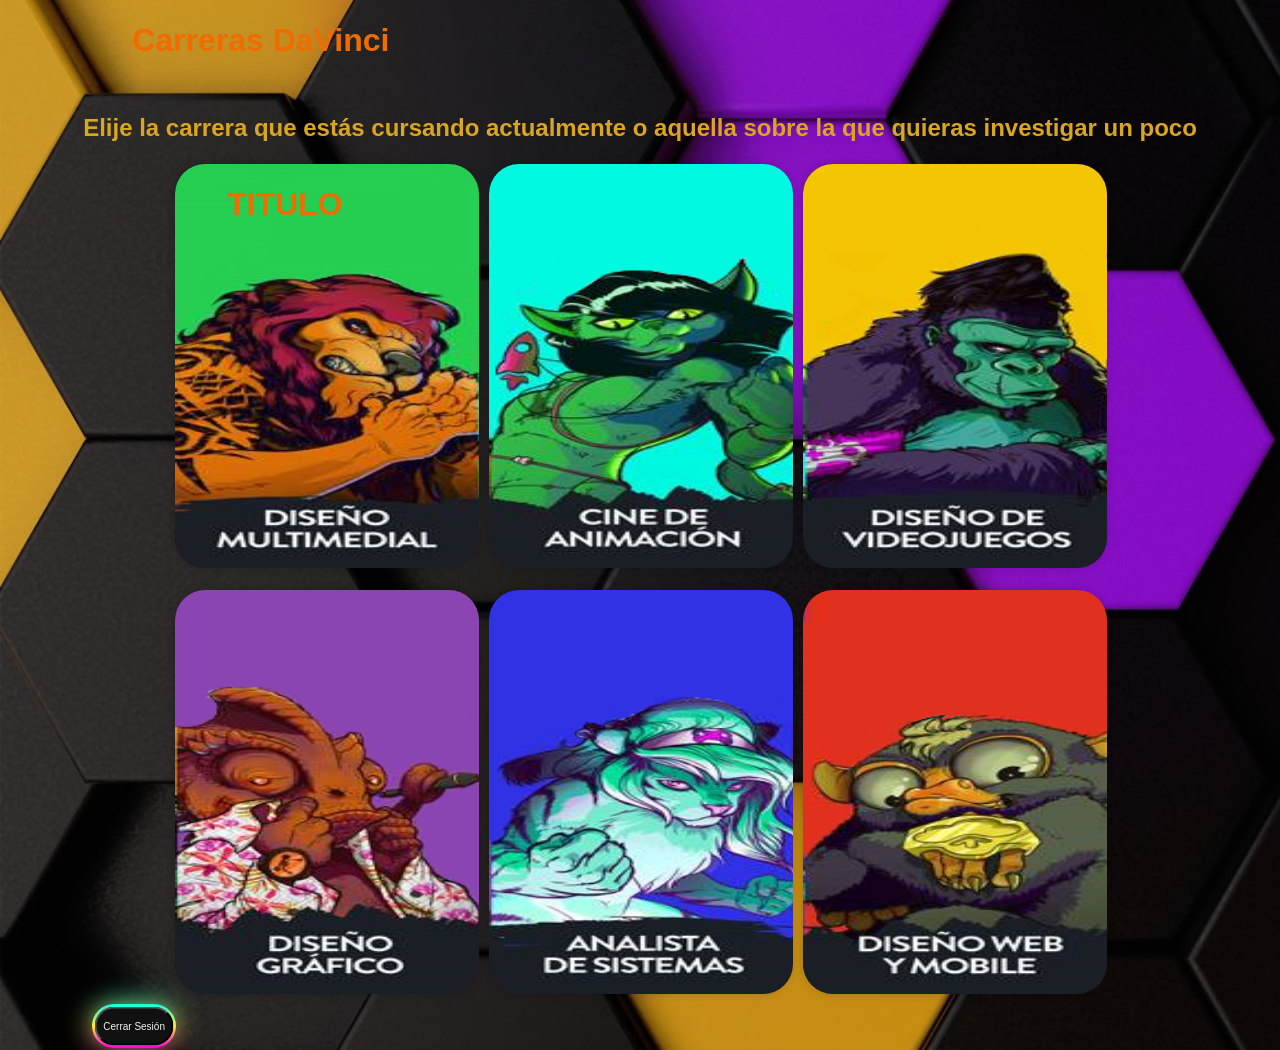
==== commit da63f728: "Flujogramas 1) Se crearon los archivos de las distintas carreras 2) Se crearon los div correspondien" ====
--- a/carreras.html
+++ b/carreras.html
@@ -17,6 +17,7 @@
             <div class="card">
                 <div class="card-front card1">
                     <div class="btn-container">
+                        <h1>TITULO</h1>
                     </div>
                 </div>
                 <div class="card-back">
@@ -27,13 +28,13 @@
                         posproducción de cine y sonido, motion graphics, animación 3D, captura de movimiento, mapping, 
                         diseño gráfico digital, diseño de videojuegos para advergaming, realidad virtual, y realidad aumentada, 
                         entre otras especialidades.</p><br>
+                        <a href="flujograma.html"></a>
                     </div>
                     <div class="button-glow btnGo">
-                        <a href="flujograma.html"><button>Go!</button></a>
+                        <a href="DiseñoMultimedial.html"><button>Go!</button></a>
                         <span></span>
                         <span></span>
-                    </div>
-                        
+                    </div>     
                 </div>
             </div>
         </div>
@@ -54,7 +55,7 @@
                         3D y técnicas que vinculan arte y tecnología.</p><br>
                     </div>
                     <div class="button-glow btnGo">
-                        <a href="flujograma.html"><button>Go!</button></a>
+                        <a href="DiseñoGrafico.html"><button>Go!</button></a>
                         <span></span>
                         <span></span>
                     </div>
@@ -78,7 +79,7 @@
                             concreción final, listos para ser distribuidos.</p><br>
                     </div>
                     <div class="button-glow btnGo">
-                        <a href="flujograma.html"><button>Go!</button></a>
+                        <a href="ProgVideojuegos.html"><button>Go!</button></a>
                         <span></span>
                         <span></span>
                     </div>
@@ -104,7 +105,7 @@
                         forman a nuestros alumnos son profesionales que hoy ejercen en el medio laboral.</p><br>
                     </div>
                     <div class="button-glow btnGo">
-                        <a href="flujograma.html"><button>Go!</button></a>
+                        <a href="CineAnimacion.html"><button>Go!</button></a>
                         <span></span>
                         <span></span>
                     </div>
@@ -128,7 +129,7 @@
                         de Datos, Creación de Juegos Online, Creación de Contenido y Producción de Videos Web. </p>
                     </div>
                     <div class="button-glow btnGo">
-                        <a href="flujograma.html"><button>Go!</button></a>
+                        <a href="DiseñoProgramacion.html"><button>Go!</button></a>
                         <span></span>
                         <span></span>
                     </div>
@@ -153,7 +154,7 @@
                         agregan al alumno un perfil único, apto para cargos gerenciales y de toma de decisiones.</p><br>
                     </div>
                     <div class="button-glow btnGo">
-                        <a href="flujograma.html"><button>Go!</button></a>
+                        <a href="AnalistaSistemas.html"><button>Go!</button></a>
                         <span></span>
                         <span></span>
                     </div>
@@ -171,13 +172,5 @@
     </div>
 
 
-
-
-    
-    
-    
-
-
-
 </body>
 </html>
--- a/style.css
+++ b/style.css
@@ -7,9 +7,7 @@
 body{
   display: grid;
   flex-direction: column;
-  *min-height: 100vh;
   margin: 0;
-  *background-color: indigo;
   background-image: url("./imagenes/hexaVNN.jpg");
   background-size: cover;
   font-family: sans-serif;
@@ -126,8 +124,8 @@
 }
 
 .button-glow{ /* botón circular de Go! */
-  position: relative;
-  margin: 355px 0px 0px 130px ;
+  position: absolute;
+  margin: 355px 0px 0px 260px ;
   background: linear-gradient(#14ffe9, #ffeb3b, #ff00e0);
 }
 
@@ -354,39 +352,66 @@
 
 
 .card1{
-  background-image: url(./imagenes/Cards/DiseñoDeVideojuegos.jpg);  
-  background-size: cover;
+  background-image: url(./imagenes/Cards/DiseñoMultimedial.png);  
+  background-size:305px 405px;
   border-radius: 30px;
 }
 
 .card2{
-  background-image: url(./imagenes/Cards/DiseñoDeVideojuegos.jpg);
-  background-size: cover;
+  background-image: url(./imagenes/Cards/CineAnimacion.png);
+  background-size: cover;
+  background-size:305px 405px;
   border-radius: 30px;
 
 }
 
 .card3{
-  background-image: url(./imagenes/Cards/DiseñoDeVideojuegos.jpg);
-  background-size: cover;
+  background-image: url(./imagenes/Cards/DiseñoVideoJuegos.png);
+  background-size: cover;
+  background-size:305px 405px;
   border-radius: 30px;
 }
 
 .card4{
-  background-image: url(./imagenes/Cards/DiseñoDeVideojuegos.jpg);
-  background-size: cover;
+  background-image: url(./imagenes/Cards/DiseñoGrafico.png);
+  background-size: cover;
+  background-size:305px 405px;
   border-radius: 30px;
 }
 
 .card5{
-  background-image: url(./imagenes/Cards/DiseñoDeVideojuegos.jpg);
-  background-size: cover;
+  background-image: url(./imagenes/Cards/AnalistaSistemas.png);
+  background-size: cover;
+  background-size:305px 405px;
   border-radius: 30px;
 }
 
 .card6{
-  background-image: url(./imagenes/Cards/DiseñoDeVideojuegos.jpg);
-  background-size: cover;
-  border-radius: 30px;
-}
-
+  background-image: url(./imagenes/Cards/DiseñoWebMobile.png);
+  background-size: cover;
+  background-size:305px 405px;
+  border-radius: 30px;
+}
+
+/* FLUJOGRAMAS */
+img{
+  width: 100%;
+  height: 100%;
+  object-fit: cover;
+}
+
+.flujograma{
+  width: 85%;
+  max-width: 1200px;
+  margin-left: auto;  /*los margin left y right son para alinear de forma horizontal */
+  margin-right: auto;
+  background-color: blue;
+  display: grid;
+  justify-content:center; /*todo el contenido queda centrado dentro del div*/
+  grid-auto-rows: 200px; /*tamaño de fila de 200px*/
+  grid-template-columns: repeat(auto-fit, 133px) /*agregamos las columnas que quepan de 133px*/
+}
+
+.asignatura{
+  clip-path: polygon(50% 0%, 108% 25%, 100% 75%, 50% 100%, 0% 75%, 0% 25%); /*construimos los hexágonos*/
+}
